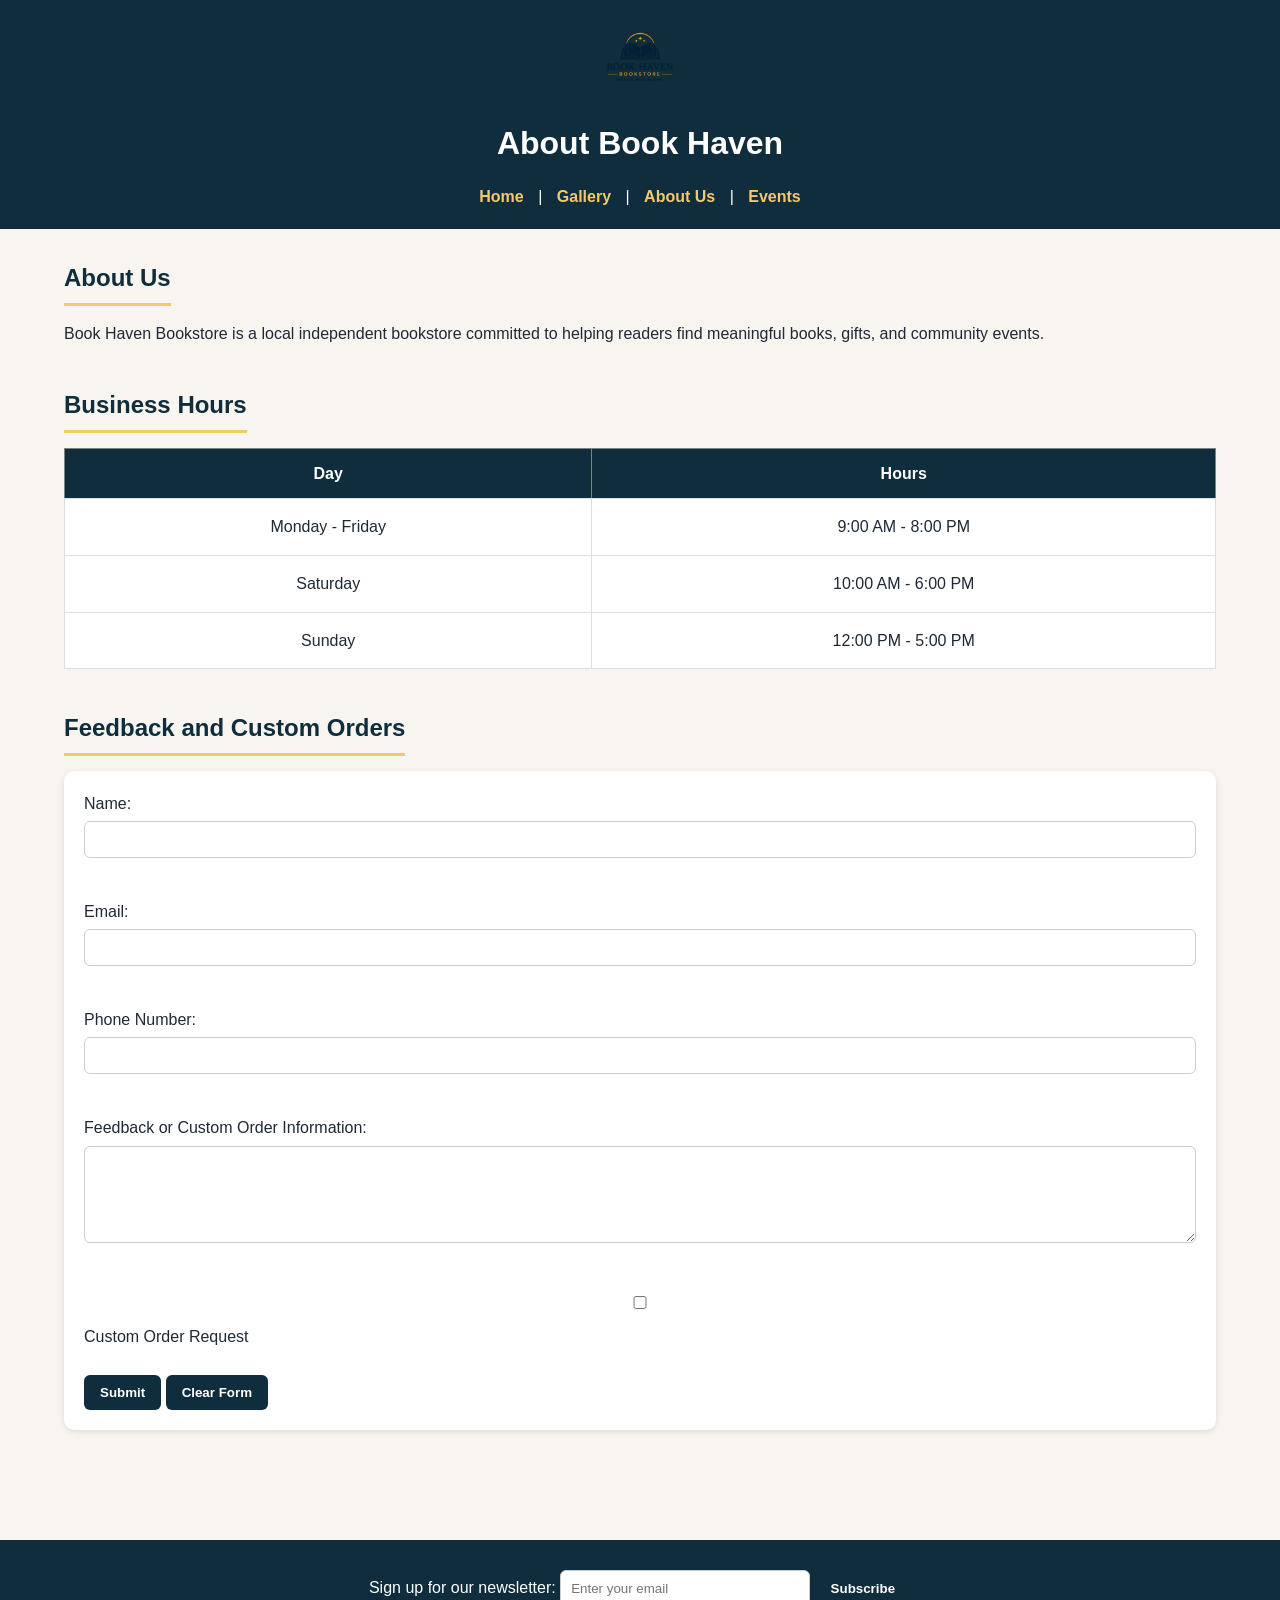
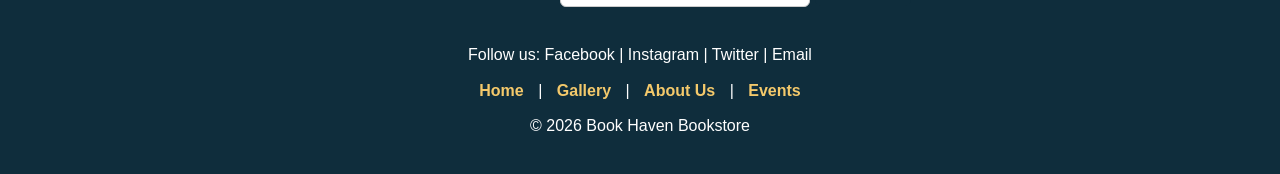
==== about.html @ 27ee5a7c "added files and JS file" ====
<!DOCTYPE html>
<html lang="en">
<head>
  <meta charset="UTF-8">
  <meta name="viewport" content="width=device-width, initial-scale=1.0">
  <title>Book Haven Bookstore | About Us</title>
  <link rel="stylesheet" href="styles.css">
</head>
<body>
  <header>
    <img src="assets/logo.png" alt="Book Haven Bookstore logo" width="120">
    <h1>About Book Haven</h1>
    <nav aria-label="Main navigation">
      <a href="index.html">Home</a> |
      <a href="gallery.html">Gallery</a> |
      <a href="about.html">About Us</a> |
      <a href="events.html">Events</a>
    </nav>
  </header>

  <main>
    <section>
      <h2>About Us</h2>
      <p>Book Haven Bookstore is a local independent bookstore committed to helping readers find meaningful books, gifts, and community events.</p>
    </section>

    <section>
      <h2>Business Hours</h2>
      <table border="1">
        <tr><th>Day</th><th>Hours</th></tr>
        <tr><td>Monday - Friday</td><td>9:00 AM - 8:00 PM</td></tr>
        <tr><td>Saturday</td><td>10:00 AM - 6:00 PM</td></tr>
        <tr><td>Sunday</td><td>12:00 PM - 5:00 PM</td></tr>
      </table>
    </section>

    <section>
      <h2>Feedback and Custom Orders</h2>
      <form id="contact-form" action="#" method="post">
        <label for="name">Name:</label><br>
        <input type="text" id="name" name="name" required><br><br>

        <label for="email">Email:</label><br>
        <input type="email" id="email" name="email" required><br><br>

        <label for="phone">Phone Number:</label><br>
        <input type="tel" id="phone" name="phone"><br><br>

        <label for="message">Feedback or Custom Order Information:</label><br>
        <textarea id="message" name="message" rows="5" cols="40" required></textarea><br><br>

        <input type="checkbox" id="custom-order" name="custom-order">
        <label for="custom-order">Custom Order Request</label><br><br>

        <button type="submit">Submit</button>
        <button type="reset">Clear Form</button>
      </form>
    </section>
  </main>

  <footer>
    <form>
      <label for="newsletter-about">Sign up for our newsletter:</label>
      <input type="email" id="newsletter-about" name="newsletter" placeholder="Enter your email">
      <button type="submit">Subscribe</button>
    </form>
    <p>Follow us: Facebook | Instagram | Twitter | Email</p>
    <nav aria-label="Footer navigation">
      <a href="index.html">Home</a> |
      <a href="gallery.html">Gallery</a> |
      <a href="about.html">About Us</a> |
      <a href="events.html">Events</a>
    </nav>
    <p>&copy; 2026 Book Haven Bookstore</p>
  </footer>
  <script src="script.js"></script>
</body>
</html>
---- styles.css ----
/* =========================
   BOOK HAVEN BOOKSTORE CSS
========================= */

* {
    margin: 0;
    padding: 0;
    box-sizing: border-box;
}

body {
    font-family: Arial, Helvetica, sans-serif;
    background-color: #f8f4ef;
    color: #1f2937;
    line-height: 1.6;
}

/* =========================
   HEADER
========================= */

header {
    background-color: #0f2d3c;
    color: white;
    text-align: center;
    padding: 20px;
}

header img {
    width: 120px;
    margin-bottom: 10px;
}

header h1 {
    margin-bottom: 15px;
    font-size: 2rem;
}

nav {
    margin-top: 10px;
}

nav a {
    color: #f4c96b;
    text-decoration: none;
    margin: 0 10px;
    font-weight: bold;
}

nav a:hover {
    color: white;
    text-decoration: underline;
}

/* =========================
   MAIN CONTENT
========================= */

main {
    width: 90%;
    max-width: 1200px;
    margin: auto;
    padding: 30px 0;
}

section {
    margin-bottom: 40px;
}

h2 {
    color: #0f2d3c;
    margin-bottom: 15px;
    border-bottom: 3px solid #f4c96b;
    display: inline-block;
    padding-bottom: 5px;
}

p {
    margin-bottom: 15px;
}

/* =========================
   HOME PAGE
========================= */

figure {
    display: inline-block;
    width: 30%;
    text-align: center;
    margin: 10px;
    background-color: white;
    padding: 15px;
    border-radius: 10px;
    box-shadow: 0 2px 6px rgba(0,0,0,0.1);
}

figure img {
    width: 100%;
    border-radius: 8px;
}

figcaption {
    margin-top: 10px;
    font-weight: bold;
}

ul {
    margin-left: 20px;
}

/* =========================
   GALLERY PAGE
========================= */

table {
    width: 100%;
    border-collapse: collapse;
    background-color: white;
}

table caption {
    font-size: 1.2rem;
    font-weight: bold;
    margin-bottom: 15px;
}

th {
    background-color: #0f2d3c;
    color: white;
    padding: 12px;
}

td {
    padding: 15px;
    text-align: center;
    border: 1px solid #ddd;
}

td img {
    border-radius: 8px;
}

/* =========================
   BUTTONS
========================= */

button {
    background-color: #0f2d3c;
    color: white;
    border: none;
    padding: 10px 16px;
    border-radius: 6px;
    cursor: pointer;
    font-weight: bold;
}

button:hover {
    background-color: #f4c96b;
    color: #0f2d3c;
}

/* =========================
   ABOUT PAGE FORM
========================= */

form {
    background-color: white;
    padding: 20px;
    border-radius: 10px;
    box-shadow: 0 2px 6px rgba(0,0,0,0.1);
}

input,
textarea {
    width: 100%;
    padding: 10px;
    margin-top: 5px;
    margin-bottom: 15px;
    border: 1px solid #ccc;
    border-radius: 6px;
}

input:focus,
textarea:focus {
    outline: 2px solid #f4c96b;
}

/* =========================
   EVENTS PAGE
========================= */

blockquote {
    background-color: white;
    border-left: 5px solid #f4c96b;
    padding: 15px;
    margin-bottom: 20px;
    font-style: italic;
    border-radius: 6px;
}

section img {
    border-radius: 10px;
}

/* =========================
   FOOTER
========================= */

footer {
    background-color: #0f2d3c;
    color: white;
    text-align: center;
    padding: 25px;
    margin-top: 40px;
}

footer form {
    background: none;
    box-shadow: none;
    padding: 0;
    margin-bottom: 20px;
}

footer input {
    width: 250px;
    max-width: 90%;
}

footer p {
    margin: 10px 0;
}

/* =========================
   RESPONSIVE DESIGN
========================= */

@media (max-width: 768px) {

    figure {
        width: 100%;
    }

    table,
    tr,
    td,
    th {
        display: block;
        width: 100%;
    }

    nav a {
        display: block;
        margin: 10px 0;
    }

    header h1 {
        font-size: 1.5rem;
    }
}
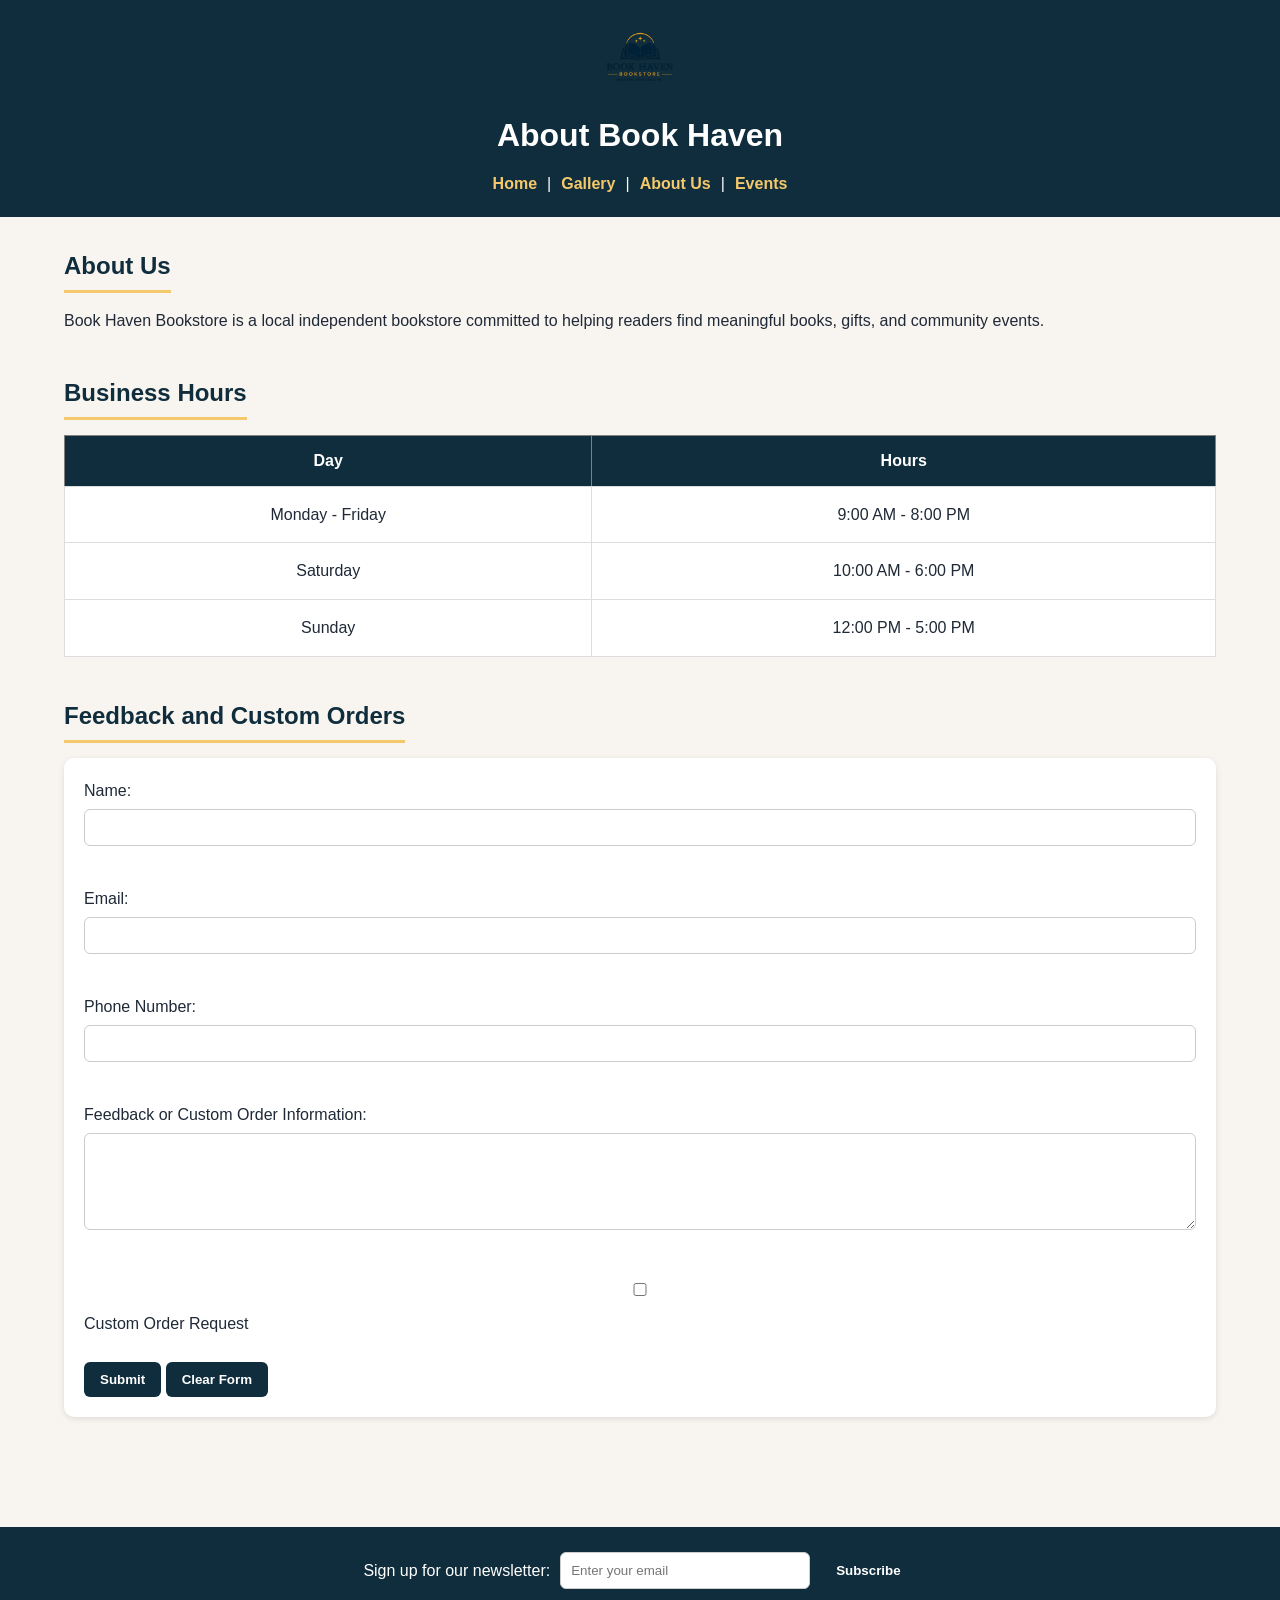
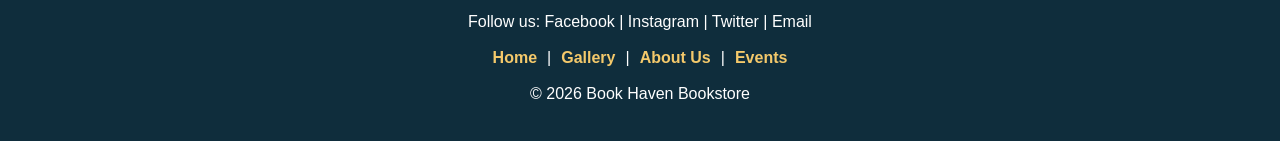
==== commit 7278a89e: "layouts ajusted" ====
--- a/about.html
+++ b/about.html
@@ -62,7 +62,7 @@
     <form>
       <label for="newsletter-about">Sign up for our newsletter:</label>
       <input type="email" id="newsletter-about" name="newsletter" placeholder="Enter your email">
-      <button type="submit">Subscribe</button>
+      <button type="submit" class="subscribe-btn">Subscribe</button>
     </form>
     <p>Follow us: Facebook | Instagram | Twitter | Email</p>
     <nav aria-label="Footer navigation">
--- a/styles.css
+++ b/styles.css
@@ -22,28 +22,33 @@
 header {
     background-color: #0f2d3c;
     color: white;
-    text-align: center;
     padding: 20px;
+    display: flex;
+    flex-direction: column;
+    align-items: center;
+    gap: 10px;
 }
 
 header img {
     width: 120px;
-    margin-bottom: 10px;
 }
 
 header h1 {
-    margin-bottom: 15px;
     font-size: 2rem;
 }
 
 nav {
-    margin-top: 10px;
+    display: flex;
+    flex-wrap: wrap;
+    justify-content: center;
+    align-items: center;
+    gap: 4px;
 }
 
 nav a {
     color: #f4c96b;
     text-decoration: none;
-    margin: 0 10px;
+    margin: 0 6px;
     font-weight: bold;
 }
 
@@ -80,14 +85,29 @@
 }
 
 /* =========================
-   HOME PAGE
-========================= */
+   HOME PAGE — FEATURED BOOKS
+========================= */
+
+/* Flex container for the book figures */
+.book-grid {
+    display: flex;
+    flex-wrap: wrap;
+    gap: 20px;
+    justify-content: center;
+    margin-top: 15px;
+}
+
+/* Force headings inside flex sections to span their own full row */
+.book-grid h2,
+.author-spotlight h2 {
+    flex-basis: 100%;
+    width: 100%;
+}
 
 figure {
-    display: inline-block;
-    width: 30%;
+    flex: 1 1 220px;
+    max-width: calc(33.333% - 14px);
     text-align: center;
-    margin: 10px;
     background-color: white;
     padding: 15px;
     border-radius: 10px;
@@ -104,6 +124,15 @@
     font-weight: bold;
 }
 
+/* Standalone section images (storefront, author photo) */
+section > img {
+    max-width: 100%;
+    height: auto;
+    display: block;
+    margin-bottom: 15px;
+    border-radius: 10px;
+}
+
 ul {
     margin-left: 20px;
 }
@@ -111,6 +140,13 @@
 /* =========================
    GALLERY PAGE
 ========================= */
+
+/* View Cart button — right-aligned above the table */
+#view-cart {
+    display: block;
+    margin-left: auto;
+    margin-bottom: 15px;
+}
 
 table {
     width: 100%;
@@ -138,6 +174,14 @@
 
 td img {
     border-radius: 8px;
+}
+
+/* Cart action buttons row */
+.cart-buttons {
+    display: flex;
+    gap: 12px;
+    justify-content: center;
+    margin-top: 20px;
 }
 
 /* =========================
@@ -198,8 +242,23 @@
     border-radius: 6px;
 }
 
-section img {
+/* Author spotlight — image beside text */
+.author-spotlight {
+    display: flex;
+    align-items: flex-start;
+    gap: 24px;
+    flex-wrap: wrap;
+}
+
+.author-spotlight img {
+    flex-shrink: 0;
     border-radius: 10px;
+    margin-bottom: 0;
+}
+
+.author-spotlight p {
+    flex: 1;
+    min-width: 200px;
 }
 
 /* =========================
@@ -214,16 +273,24 @@
     margin-top: 40px;
 }
 
+/* Newsletter form — horizontal flex row */
 footer form {
+    display: flex;
+    align-items: center;
+    justify-content: center;
+    flex-wrap: wrap;
+    gap: 10px;
     background: none;
     box-shadow: none;
     padding: 0;
     margin-bottom: 20px;
 }
 
-footer input {
+/* Override global input margins inside the footer flex row */
+footer form input {
     width: 250px;
     max-width: 90%;
+    margin: 0;
 }
 
 footer p {
@@ -237,7 +304,17 @@
 @media (max-width: 768px) {
 
     figure {
+        flex: 1 1 100%;
+        max-width: 100%;
+    }
+
+    .author-spotlight {
+        flex-direction: column;
+    }
+
+    .author-spotlight img {
         width: 100%;
+        height: auto;
     }
 
     table,
@@ -256,4 +333,5 @@
     header h1 {
         font-size: 1.5rem;
     }
-}
+
+}
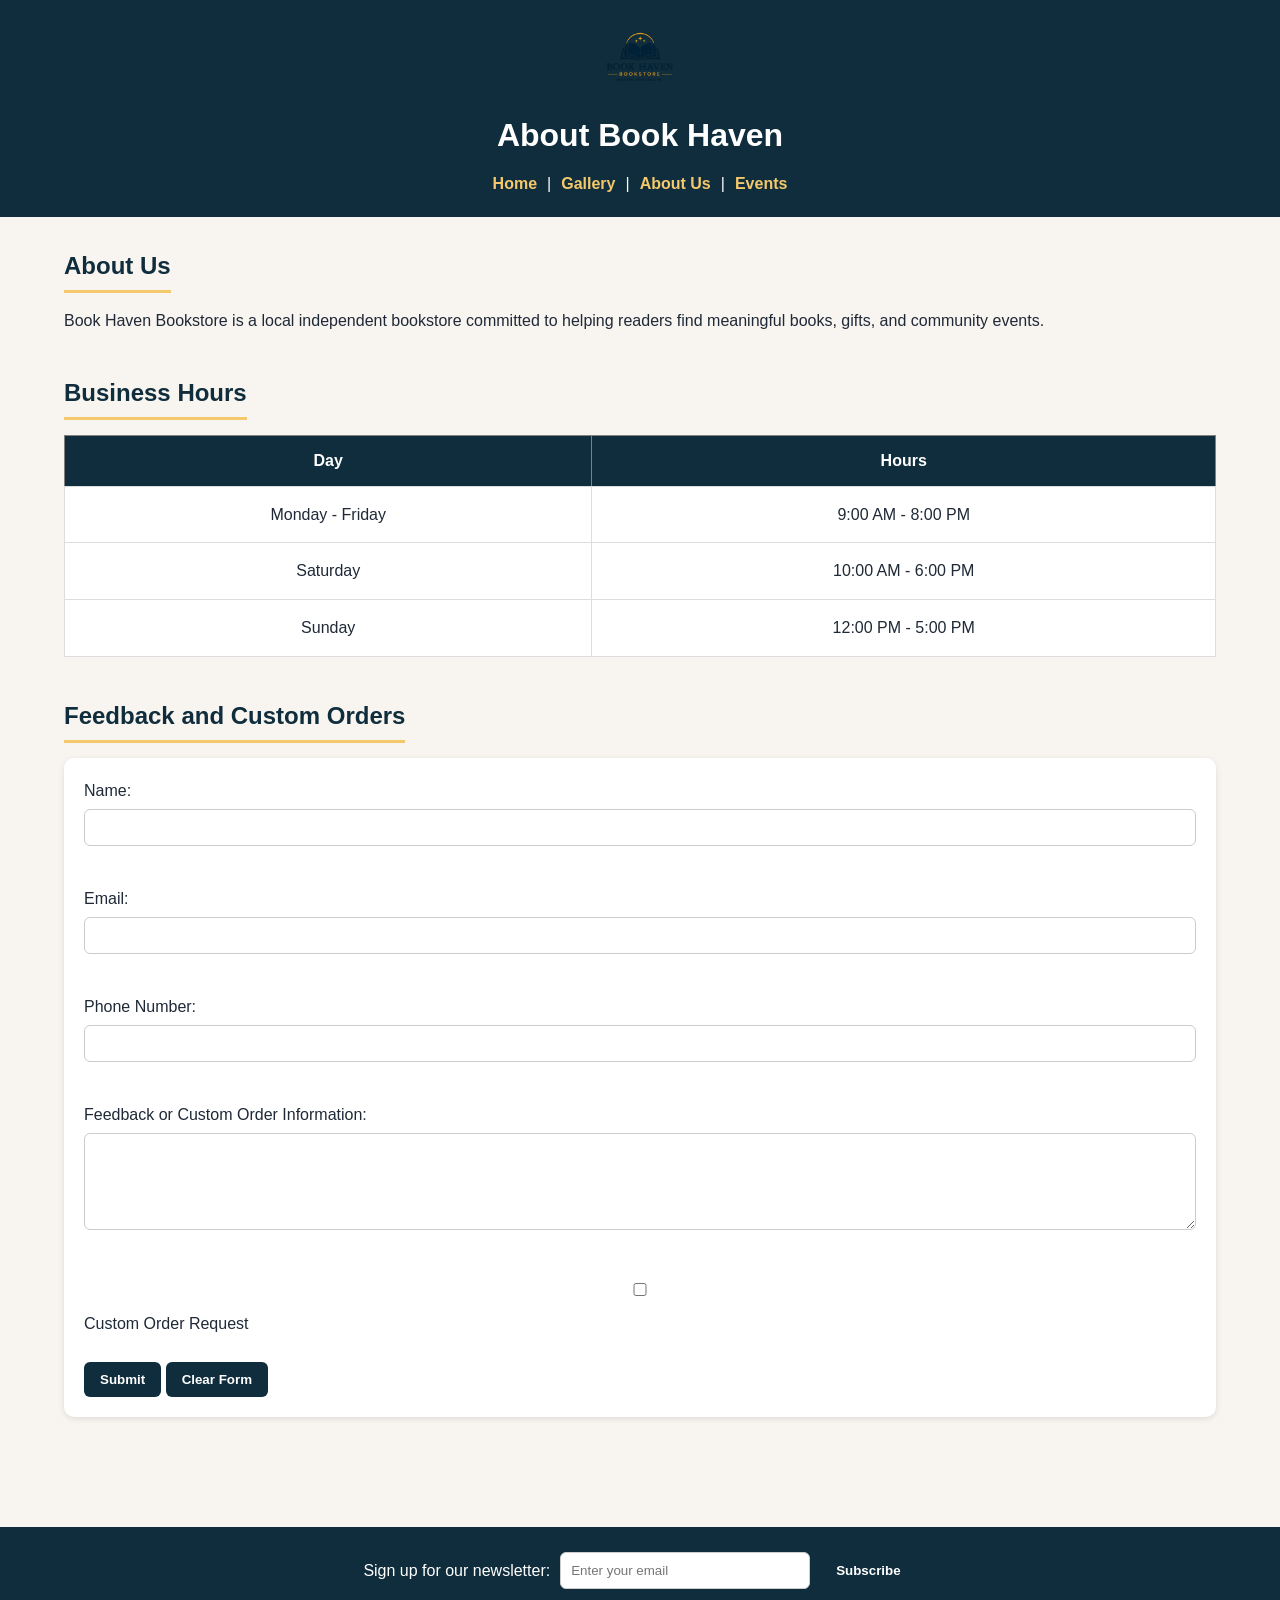
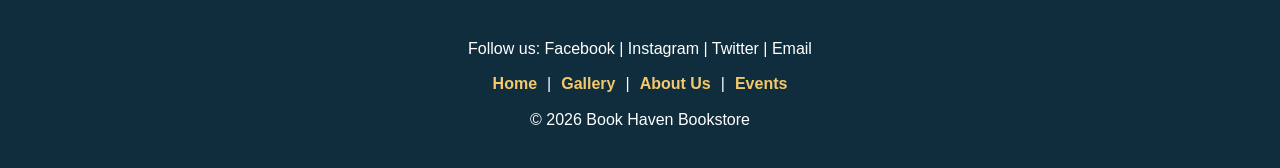
==== commit 7c9f3da0: "fix pop ups" ====
--- a/about.html
+++ b/about.html
@@ -26,12 +26,14 @@
 
     <section>
       <h2>Business Hours</h2>
-      <table border="1">
-        <tr><th>Day</th><th>Hours</th></tr>
-        <tr><td>Monday - Friday</td><td>9:00 AM - 8:00 PM</td></tr>
-        <tr><td>Saturday</td><td>10:00 AM - 6:00 PM</td></tr>
-        <tr><td>Sunday</td><td>12:00 PM - 5:00 PM</td></tr>
-      </table>
+      <div class="table-wrapper">
+        <table border="1">
+          <tr><th>Day</th><th>Hours</th></tr>
+          <tr><td>Monday - Friday</td><td>9:00 AM - 8:00 PM</td></tr>
+          <tr><td>Saturday</td><td>10:00 AM - 6:00 PM</td></tr>
+          <tr><td>Sunday</td><td>12:00 PM - 5:00 PM</td></tr>
+        </table>
+      </div><!-- /.table-wrapper -->
     </section>
 
     <section>
@@ -52,8 +54,8 @@
         <input type="checkbox" id="custom-order" name="custom-order">
         <label for="custom-order">Custom Order Request</label><br><br>
 
-        <button type="submit">Submit</button>
-        <button type="reset">Clear Form</button>
+        <button type="submit" class="primary-btn">Submit</button>
+        <button type="reset" class="secondary-btn">Clear Form</button>
       </form>
     </section>
   </main>
--- a/styles.css
+++ b/styles.css
@@ -293,21 +293,220 @@
     margin: 0;
 }
 
+/* Input border feedback states */
+footer form input.input-error {
+    border: 2px solid #f87171;
+    box-shadow: 0 0 0 3px rgba(248, 113, 113, 0.25);
+    outline: none;
+}
+
+footer form input.input-success {
+    border: 2px solid #4ade80;
+    box-shadow: 0 0 0 3px rgba(74, 222, 128, 0.25);
+    outline: none;
+}
+
+/* Inline validation message
+   flex-basis:100% forces it onto its own row
+   inside the flex footer form */
+.subscribe-msg {
+    flex-basis: 100%;
+    text-align: center;
+    font-size: 0.85rem;
+    font-weight: bold;
+    min-height: 1.2em;    /* reserves space — prevents layout jump */
+}
+
+.subscribe-msg--error {
+    color: #fca5a5;        /* light red — readable on dark footer */
+}
+
+.subscribe-msg--success {
+    color: #86efac;        /* light green — readable on dark footer */
+}
+
 footer p {
     margin: 10px 0;
 }
 
 /* =========================
+   NOTIFICATION MODAL
+========================= */
+
+/* Narrower box — just a message, no list */
+.notif-box {
+    max-width: 360px;
+}
+
+/* ── Header colour per type ── */
+.notif-box--success .modal-header { background-color: #15803d; }   /* green  */
+.notif-box--info    .modal-header { background-color: #0f2d3c; }   /* dark   */
+.notif-box--warning .modal-header { background-color: #b45309; }   /* amber  */
+.notif-box--error   .modal-header { background-color: #b91c1c; }   /* red    */
+
+/* Message body — centred text */
+.notif-body {
+    text-align: center;
+    padding: 24px 20px;
+}
+
+.notif-body p {
+    margin: 0;
+    font-size: 1rem;
+    color: #1f2937;
+}
+
+/* Footer — single OK button centred */
+.notif-footer {
+    justify-content: center;
+    padding: 14px 20px;
+}
+
+/* =========================
+   CART MODAL
+========================= */
+
+/* Full-screen dark backdrop */
+.modal-overlay {
+    position: fixed;
+    inset: 0;
+    background-color: rgba(0, 0, 0, 0.55);
+    display: flex;
+    align-items: center;
+    justify-content: center;
+    z-index: 1000;
+}
+
+/* Hide the modal when the hidden attribute is present */
+.modal-overlay[hidden] {
+    display: none;
+}
+
+/* Centered white popup card */
+.modal-box {
+    background: white;
+    border-radius: 12px;
+    width: 90%;
+    max-width: 480px;
+    box-shadow: 0 8px 30px rgba(0, 0, 0, 0.3);
+    overflow: hidden;
+    display: flex;
+    flex-direction: column;
+}
+
+/* Dark header bar */
+.modal-header {
+    display: flex;
+    align-items: center;
+    justify-content: space-between;
+    background-color: #0f2d3c;
+    color: white;
+    padding: 16px 20px;
+}
+
+.modal-header h3 {
+    margin: 0;
+    font-size: 1.2rem;
+}
+
+/* × close button in the header */
+.modal-header button {
+    background: none;
+    border: none;
+    color: white;
+    font-size: 1.6rem;
+    line-height: 1;
+    cursor: pointer;
+    padding: 0 4px;
+}
+
+.modal-header button:hover {
+    color: #f4c96b;
+}
+
+/* Scrollable item list */
+.modal-body {
+    padding: 20px;
+    max-height: 280px;
+    overflow-y: auto;
+}
+
+.modal-body > p {
+    margin: 0;
+    color: #777;
+    font-style: italic;
+}
+
+/* One row per cart item */
+.cart-item-row {
+    display: flex;
+    justify-content: space-between;
+    align-items: center;
+    padding: 10px 0;
+    border-bottom: 1px solid #eee;
+}
+
+.cart-item-row:last-child {
+    border-bottom: none;
+}
+
+.cart-item-name {
+    font-weight: bold;
+    color: #1f2937;
+}
+
+.cart-item-price {
+    color: #0f2d3c;
+    font-weight: bold;
+}
+
+/* Footer with total and close button */
+.modal-footer {
+    display: flex;
+    align-items: center;
+    justify-content: space-between;
+    padding: 16px 20px;
+    border-top: 2px solid #f4c96b;
+    background-color: #f8f4ef;
+}
+
+#modal-total {
+    margin: 0;
+    font-size: 1rem;
+    font-weight: bold;
+    color: #0f2d3c;
+}
+
+/* =========================
    RESPONSIVE DESIGN
 ========================= */
 
+/* ── Tablet and below (≤ 768px) ── */
 @media (max-width: 768px) {
 
+    /* Header */
+    header h1 {
+        font-size: 1.5rem;
+    }
+
+    /* Give main content side padding so text
+       doesn't run edge-to-edge on phones */
+    main {
+        padding: 20px 15px;
+    }
+
+    /* Section headings scale down */
+    h2 {
+        font-size: 1.1rem;
+    }
+
+    /* Featured books: one card per row */
     figure {
         flex: 1 1 100%;
         max-width: 100%;
     }
 
+    /* Author spotlight: photo stacks above text */
     .author-spotlight {
         flex-direction: column;
     }
@@ -317,21 +516,109 @@
         height: auto;
     }
 
-    table,
-    tr,
-    td,
-    th {
-        display: block;
+    /* Scrollable table wrapper — preserves
+       full table layout while allowing swipe */
+    .table-wrapper {
+        overflow-x: auto;
+        -webkit-overflow-scrolling: touch;
+        margin-bottom: 20px;
+        border-radius: 8px;
+    }
+
+    /* View Cart: full-width touch target */
+    #view-cart {
         width: 100%;
-    }
-
-    nav a {
-        display: block;
-        margin: 10px 0;
+        margin-left: 0;
+    }
+
+    /* Gallery cart action buttons: stack vertically */
+    .cart-buttons {
+        flex-direction: column;
+        align-items: stretch;
+    }
+
+    /* Footer newsletter: stack label → input → button */
+    footer form {
+        flex-direction: column;
+        align-items: center;
+    }
+
+    footer form input {
+        width: 100%;
+        max-width: 340px;
+    }
+
+    /* Modal item list: shorter on tablets */
+    .modal-body {
+        max-height: 220px;
+    }
+
+}
+
+/* ── Phone (≤ 480px) ── */
+@media (max-width: 480px) {
+
+    /* Tighter header padding, smaller logo */
+    header {
+        padding: 15px 12px;
+    }
+
+    header img {
+        width: 90px;
     }
 
     header h1 {
-        font-size: 1.5rem;
-    }
-
-}
+        font-size: 1.25rem;
+    }
+
+    /* Wider content area on narrow phones */
+    main {
+        width: 100%;
+        padding: 16px 12px;
+    }
+
+    h2 {
+        font-size: 1rem;
+    }
+
+    /* Bigger tap targets for all buttons */
+    button {
+        padding: 12px 18px;
+        font-size: 0.95rem;
+        min-height: 44px;
+    }
+
+    /* Tighter form card */
+    form {
+        padding: 15px 12px;
+    }
+
+    /* Modal: almost full-screen width */
+    .modal-box {
+        width: 96%;
+    }
+
+    .modal-header {
+        padding: 12px 14px;
+    }
+
+    .modal-body {
+        padding: 14px;
+        max-height: 180px;
+    }
+
+    /* Modal footer: stack total above close button */
+    .modal-footer {
+        flex-direction: column;
+        align-items: stretch;
+        gap: 10px;
+        padding: 12px 14px;
+        text-align: center;
+    }
+
+    /* Footer padding */
+    footer {
+        padding: 20px 12px;
+    }
+
+}
